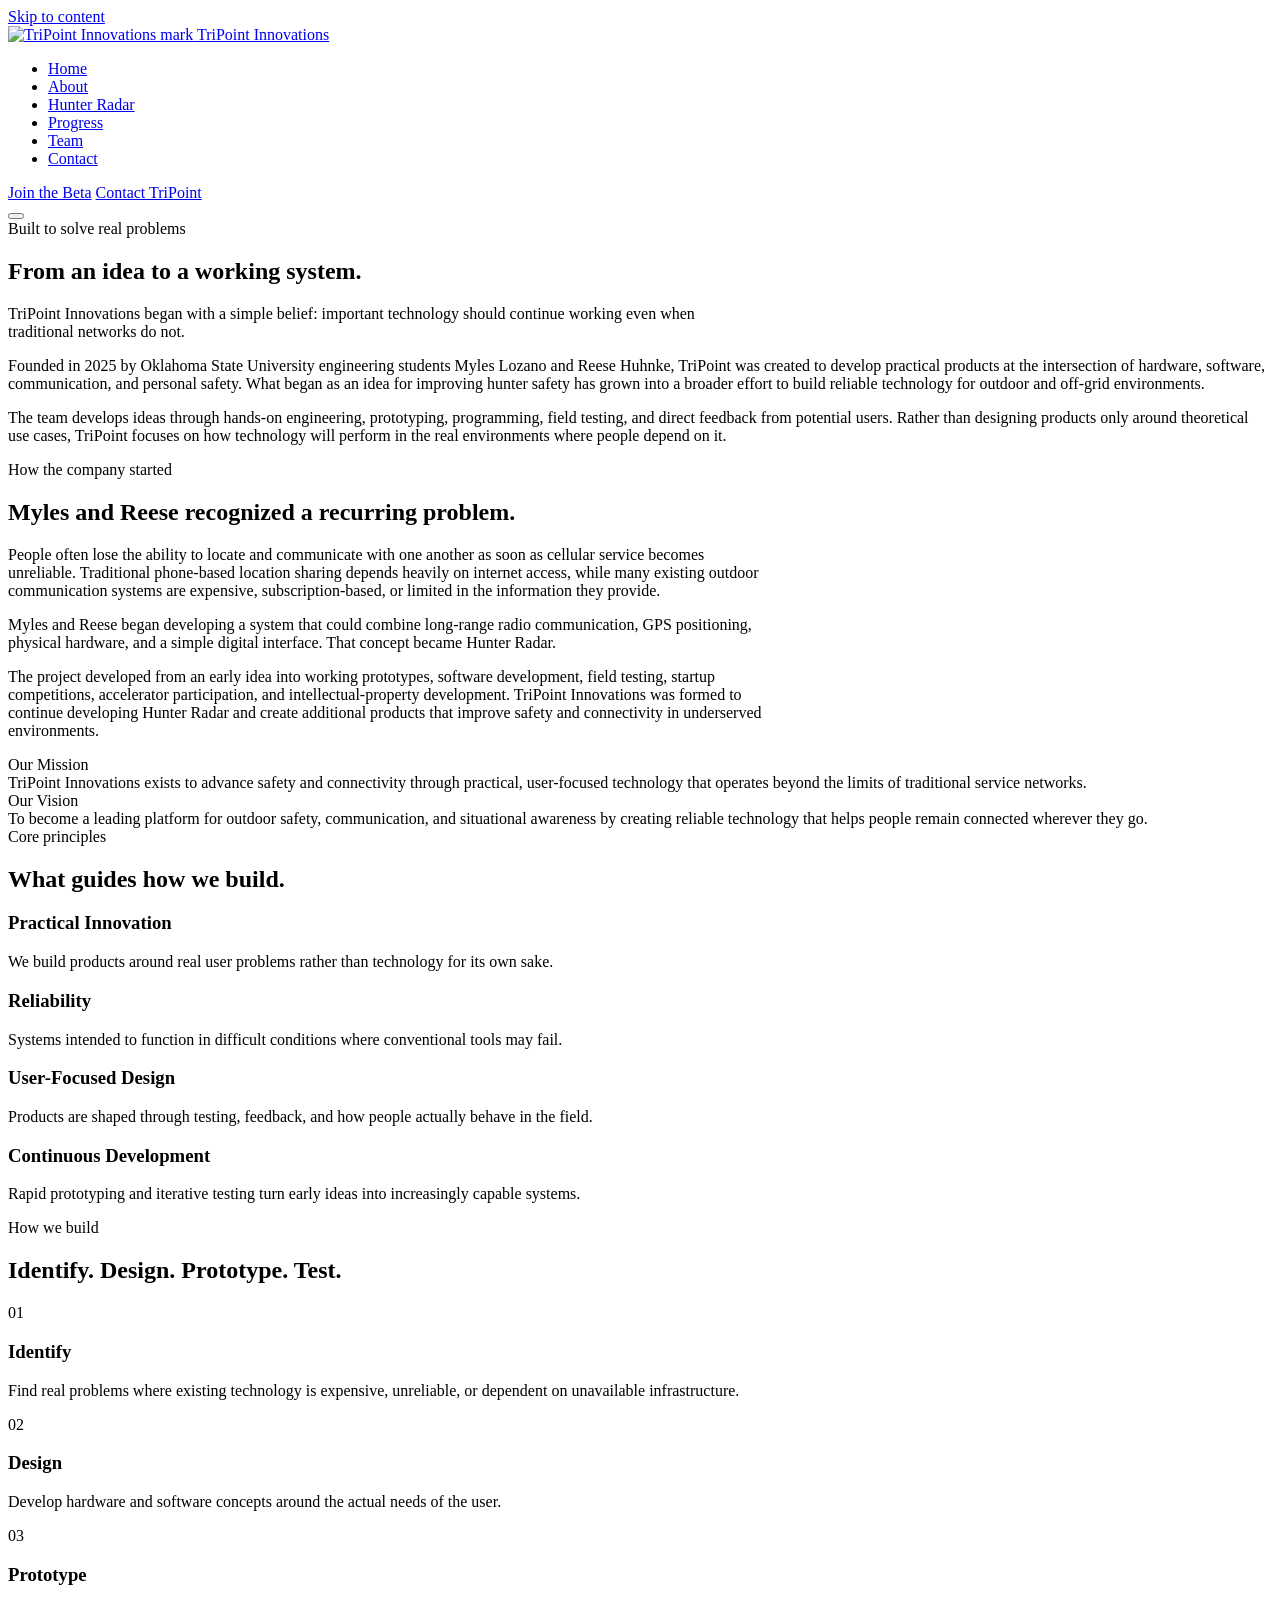
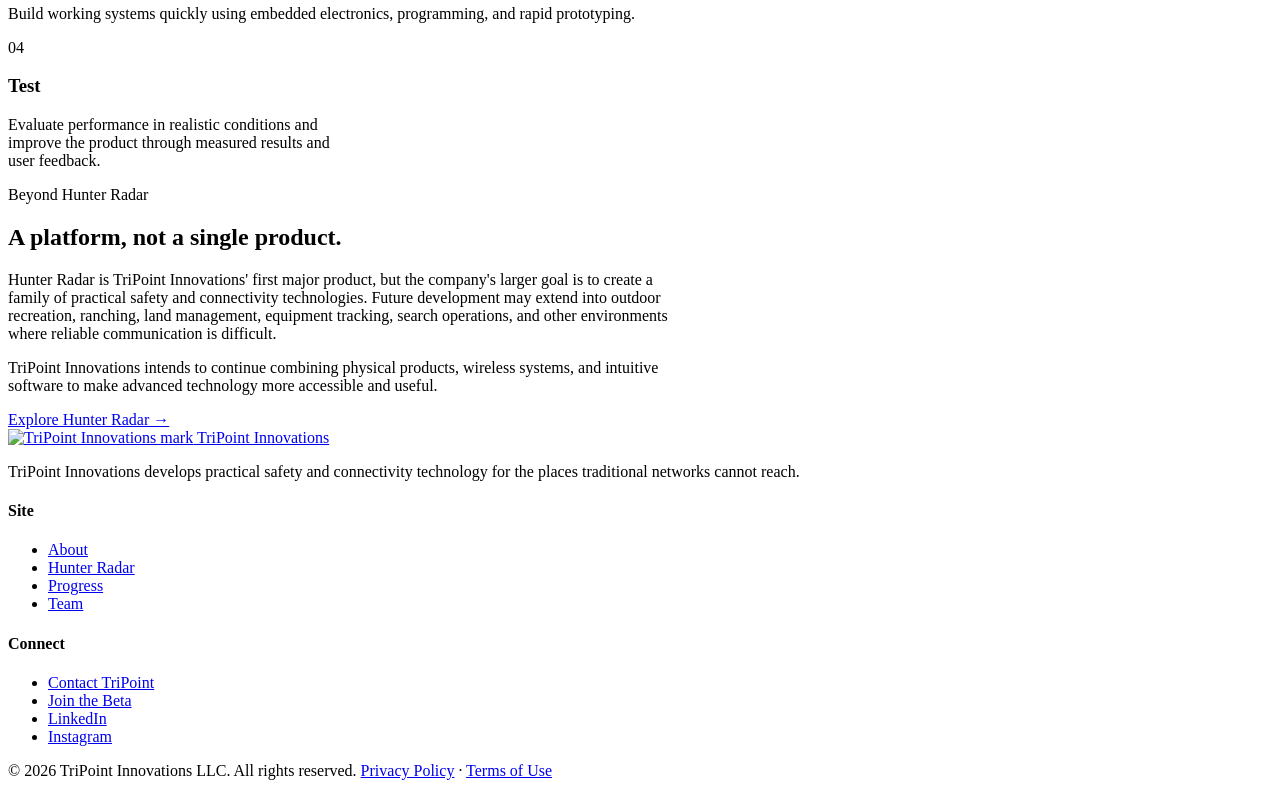
==== public/about.html @ edb08876 "Initial site + Hunter Radar beta app" ====
<!DOCTYPE html>
<html lang="en">
<head>
<meta charset="UTF-8">
<meta name="viewport" content="width=device-width, initial-scale=1.0">
<title>About — TriPoint Innovations</title>
<link rel="icon" href="/images/favicon.ico" sizes="any">
<link rel="icon" href="/images/favicon-32.png" type="image/png">
<link rel="apple-touch-icon" href="/images/apple-touch-icon.png">
<meta name="description" content="TriPoint Innovations was founded in 2025 by Oklahoma State University engineering students Myles Lozano and Reese Huhnke to build technology that works beyond the reach of traditional networks.">
<link rel="preconnect" href="https://fonts.googleapis.com">
<link rel="preconnect" href="https://fonts.gstatic.com" crossorigin>
<link href="https://fonts.googleapis.com/css2?family=Space+Grotesk:wght@500;600;700&family=Inter:wght@400;500;600;700&family=IBM+Plex+Mono:wght@400;500;600&display=swap" rel="stylesheet">
<link rel="stylesheet" href="/css/tokens.css">
<link rel="stylesheet" href="/css/base.css">
<link rel="stylesheet" href="/css/components.css">
</head>
<body>
<a class="skip-link" href="#main">Skip to content</a>

<header class="site-header">
  <nav class="nav">
    <a class="nav__logo" href="/">
      <img class="nav__logo-mark" src="/images/logo-mark-256.png" alt="TriPoint Innovations mark" width="26" height="24">
      TriPoint Innovations
    </a>
    <ul class="nav__links">
      <li><a href="/">Home</a></li>
      <li><a href="/about.html" aria-current="page">About</a></li>
      <li><a href="/hunter-radar.html">Hunter Radar</a></li>
      <li><a href="/progress.html">Progress</a></li>
      <li><a href="/team.html">Team</a></li>
      <li><a href="/contact.html">Contact</a></li>
    </ul>
    <div class="nav__cta">
      <a class="btn btn--secondary" href="/beta/">Join the Beta</a>
      <a class="btn btn--primary" href="/contact.html">Contact TriPoint</a>
    </div>
    <button class="nav__toggle" aria-label="Toggle menu" aria-expanded="false">
      <span></span><span></span><span></span>
    </button>
  </nav>
</header>

<main id="main">

  <section class="section" style="padding-top: var(--space-2xl);">
    <div class="container">
      <div class="reveal" style="max-width:720px;">
        <span class="eyebrow">Built to solve real problems</span>
        <h1>From an idea to a working system.</h1>
        <p class="lead">TriPoint Innovations began with a simple belief: important technology should continue working even when traditional networks do not.</p>
      </div>
    </div>
  </section>

  <section class="section--tight">
    <div class="container">
      <div class="grid grid--2 reveal" style="gap: var(--space-2xl);">
        <p>Founded in 2025 by Oklahoma State University engineering students Myles Lozano and Reese Huhnke, TriPoint was created to develop practical products at the intersection of hardware, software, communication, and personal safety. What began as an idea for improving hunter safety has grown into a broader effort to build reliable technology for outdoor and off-grid environments.</p>
        <p>The team develops ideas through hands-on engineering, prototyping, programming, field testing, and direct feedback from potential users. Rather than designing products only around theoretical use cases, TriPoint focuses on how technology will perform in the real environments where people depend on it.</p>
      </div>
    </div>
  </section>

  <section class="section section--alt">
    <div class="container">
      <div class="reveal" style="max-width:760px;">
        <span class="eyebrow">How the company started</span>
        <h2>Myles and Reese recognized a recurring problem.</h2>
        <p>People often lose the ability to locate and communicate with one another as soon as cellular service becomes unreliable. Traditional phone-based location sharing depends heavily on internet access, while many existing outdoor communication systems are expensive, subscription-based, or limited in the information they provide.</p>
        <p>Myles and Reese began developing a system that could combine long-range radio communication, GPS positioning, physical hardware, and a simple digital interface. That concept became Hunter Radar.</p>
        <p>The project developed from an early idea into working prototypes, software development, field testing, startup competitions, accelerator participation, and intellectual-property development. TriPoint Innovations was formed to continue developing Hunter Radar and create additional products that improve safety and connectivity in underserved environments.</p>
      </div>
    </div>
  </section>

  <section class="section">
    <div class="container">
      <div class="grid grid--2 reveal" style="gap: var(--space-2xl); margin-bottom: var(--space-2xl);">
        <div class="card">
          <span class="eyebrow">Our Mission</span>
          <p class="lead" style="color:var(--text-primary); margin:0;">TriPoint Innovations exists to advance safety and connectivity through practical, user-focused technology that operates beyond the limits of traditional service networks.</p>
        </div>
        <div class="card">
          <span class="eyebrow">Our Vision</span>
          <p class="lead" style="color:var(--text-primary); margin:0;">To become a leading platform for outdoor safety, communication, and situational awareness by creating reliable technology that helps people remain connected wherever they go.</p>
        </div>
      </div>

      <div class="reveal" style="margin-bottom: var(--space-lg);">
        <span class="eyebrow">Core principles</span>
        <h2>What guides how we build.</h2>
      </div>
      <div class="grid grid--4 reveal">
        <div class="card">
          <h3>Practical Innovation</h3>
          <p>We build products around real user problems rather than technology for its own sake.</p>
        </div>
        <div class="card">
          <h3>Reliability</h3>
          <p>Systems intended to function in difficult conditions where conventional tools may fail.</p>
        </div>
        <div class="card">
          <h3>User-Focused Design</h3>
          <p>Products are shaped through testing, feedback, and how people actually behave in the field.</p>
        </div>
        <div class="card">
          <h3>Continuous Development</h3>
          <p>Rapid prototyping and iterative testing turn early ideas into increasingly capable systems.</p>
        </div>
      </div>
    </div>
  </section>

  <section class="section section--dark">
    <div class="container">
      <div class="reveal" style="max-width:640px; margin-bottom: var(--space-xl);">
        <span class="eyebrow">How we build</span>
        <h2>Identify. Design. Prototype. Test.</h2>
      </div>
      <div class="flow reveal">
        <div class="flow__step" style="background:transparent; border-color:rgba(245,243,238,0.14);">
          <span class="flow__index">01</span>
          <h3>Identify</h3>
          <p>Find real problems where existing technology is expensive, unreliable, or dependent on unavailable infrastructure.</p>
        </div>
        <div class="flow__step" style="background:transparent; border-color:rgba(245,243,238,0.14);">
          <span class="flow__index">02</span>
          <h3>Design</h3>
          <p>Develop hardware and software concepts around the actual needs of the user.</p>
        </div>
        <div class="flow__step" style="background:transparent; border-color:rgba(245,243,238,0.14);">
          <span class="flow__index">03</span>
          <h3>Prototype</h3>
          <p>Build working systems quickly using embedded electronics, programming, and rapid prototyping.</p>
        </div>
      </div>
      <div class="flow reveal" style="margin-top: var(--space-md); grid-template-columns: repeat(1, 1fr); max-width: 340px;">
        <div class="flow__step" style="background:transparent; border-color:rgba(245,243,238,0.14);">
          <span class="flow__index">04</span>
          <h3>Test</h3>
          <p>Evaluate performance in realistic conditions and improve the product through measured results and user feedback.</p>
        </div>
      </div>
    </div>
  </section>

  <section class="section">
    <div class="container">
      <div class="reveal" style="max-width:680px;">
        <span class="eyebrow">Beyond Hunter Radar</span>
        <h2>A platform, not a single product.</h2>
        <p>Hunter Radar is TriPoint Innovations' first major product, but the company's larger goal is to create a family of practical safety and connectivity technologies. Future development may extend into outdoor recreation, ranching, land management, equipment tracking, search operations, and other environments where reliable communication is difficult.</p>
        <p>TriPoint Innovations intends to continue combining physical products, wireless systems, and intuitive software to make advanced technology more accessible and useful.</p>
        <a class="btn btn--primary" href="/hunter-radar.html">Explore Hunter Radar →</a>
      </div>
    </div>
  </section>

</main>

<footer class="site-footer">
  <div class="container">
    <div class="footer__top">
      <div class="footer__brand">
        <a class="nav__logo" href="/">
          <span class="logo-chip"><img class="nav__logo-mark" src="/images/logo-mark-256.png" alt="TriPoint Innovations mark" width="22" height="20"></span>
          TriPoint Innovations
        </a>
        <p>TriPoint Innovations develops practical safety and connectivity technology for the places traditional networks cannot reach.</p>
      </div>
      <div class="footer__cols">
        <div class="footer__col">
          <h4>Site</h4>
          <ul>
            <li><a href="/about.html">About</a></li>
            <li><a href="/hunter-radar.html">Hunter Radar</a></li>
            <li><a href="/progress.html">Progress</a></li>
            <li><a href="/team.html">Team</a></li>
          </ul>
        </div>
        <div class="footer__col">
          <h4>Connect</h4>
          <ul>
            <li><a href="/contact.html">Contact TriPoint</a></li>
            <li><a href="/beta/">Join the Beta</a></li>
            <li><a href="https://linkedin.com" target="_blank" rel="noopener">LinkedIn</a></li>
            <li><a href="https://instagram.com" target="_blank" rel="noopener">Instagram</a></li>
          </ul>
        </div>
      </div>
    </div>
    <div class="footer__bottom">
      <span>© 2026 TriPoint Innovations LLC. All rights reserved.</span>
      <span><a href="/privacy.html">Privacy Policy</a> · <a href="/terms.html">Terms of Use</a></span>
    </div>
  </div>
</footer>

<script src="/js/main.js"></script>
</body>
</html>
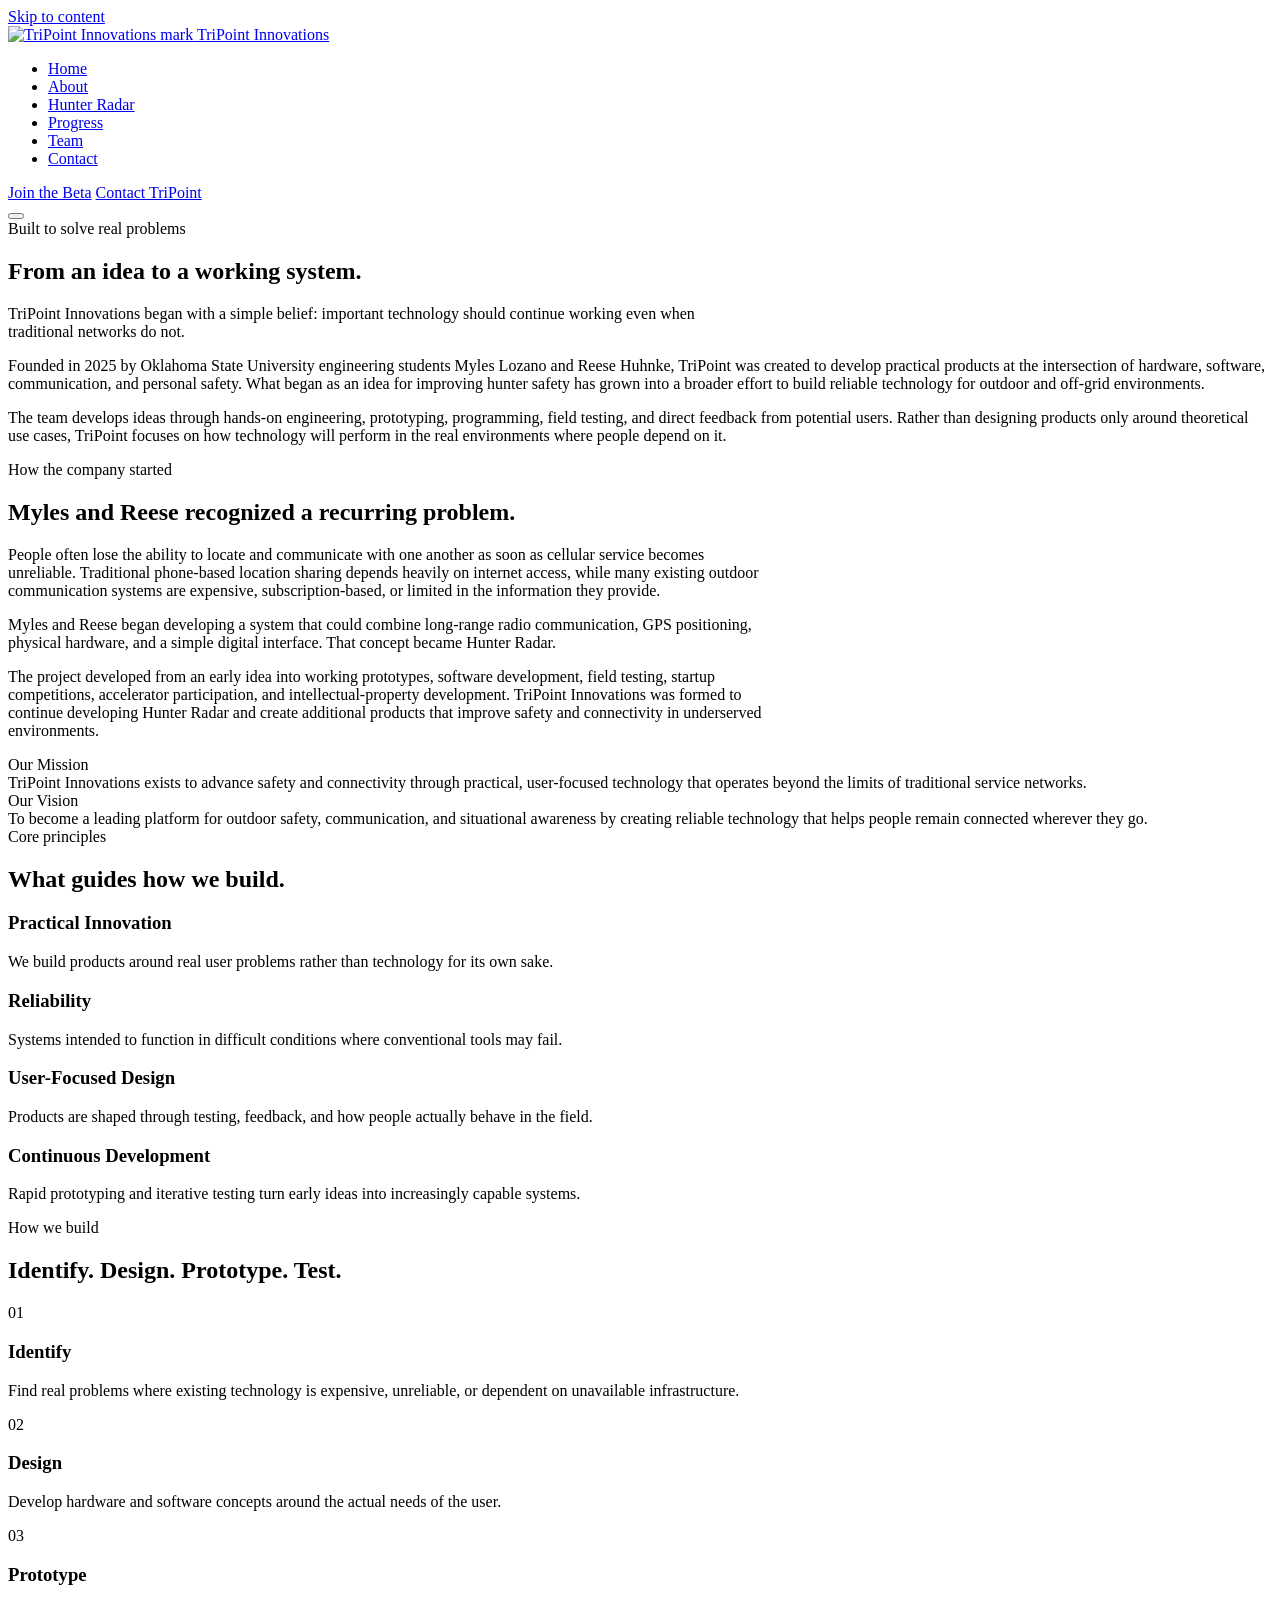
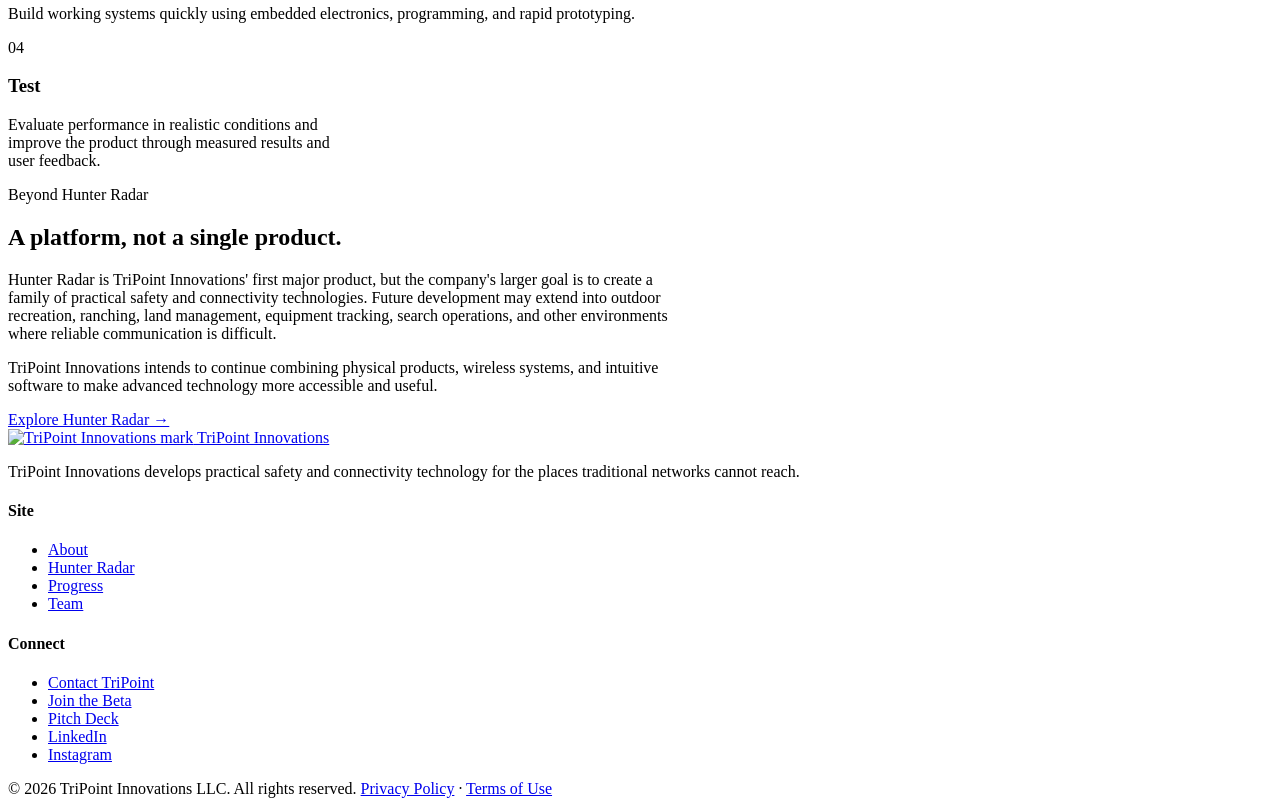
==== commit 01918749: "Update to Add Pitch Deck" ====
--- a/public/about.html
+++ b/public/about.html
@@ -185,6 +185,7 @@
           <ul>
             <li><a href="/contact.html">Contact TriPoint</a></li>
             <li><a href="/beta/">Join the Beta</a></li>
+            <li><a href="/pitch/">Pitch Deck</a></li>
             <li><a href="https://linkedin.com" target="_blank" rel="noopener">LinkedIn</a></li>
             <li><a href="https://instagram.com" target="_blank" rel="noopener">Instagram</a></li>
           </ul>
